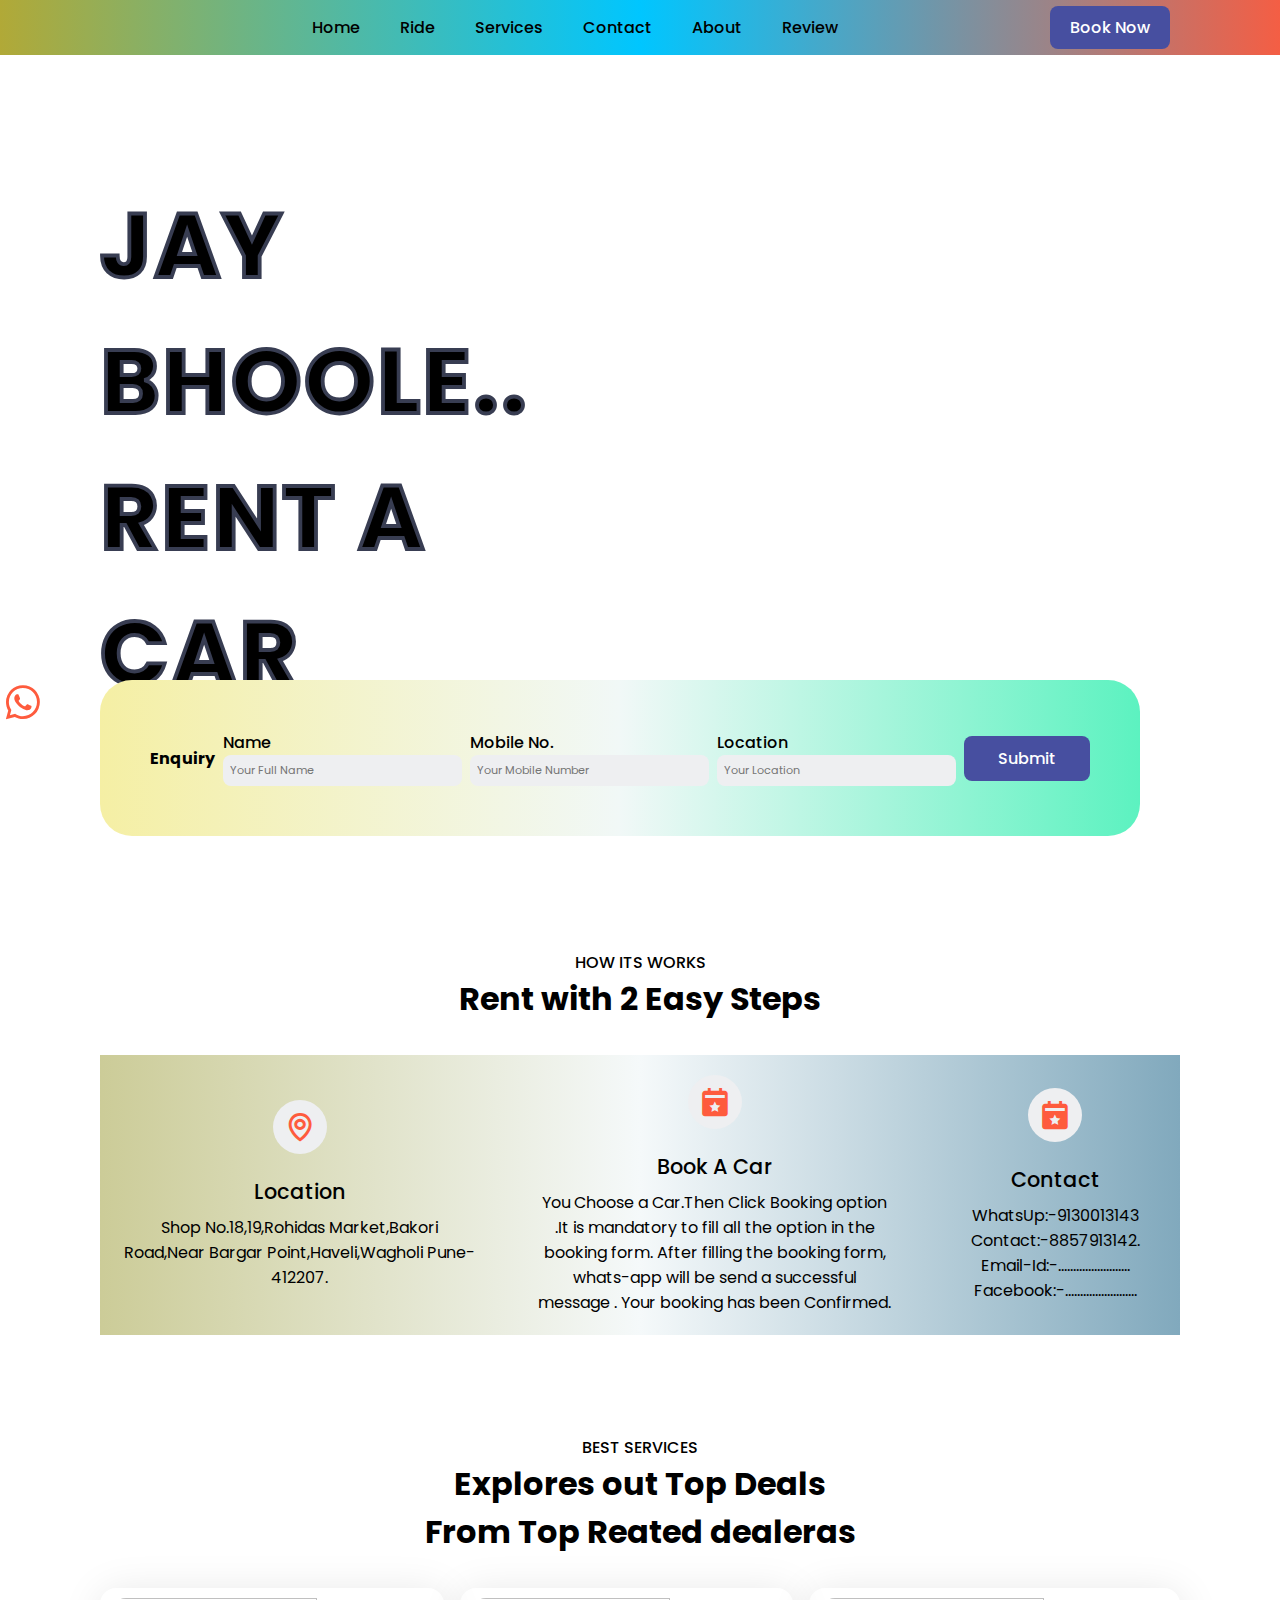
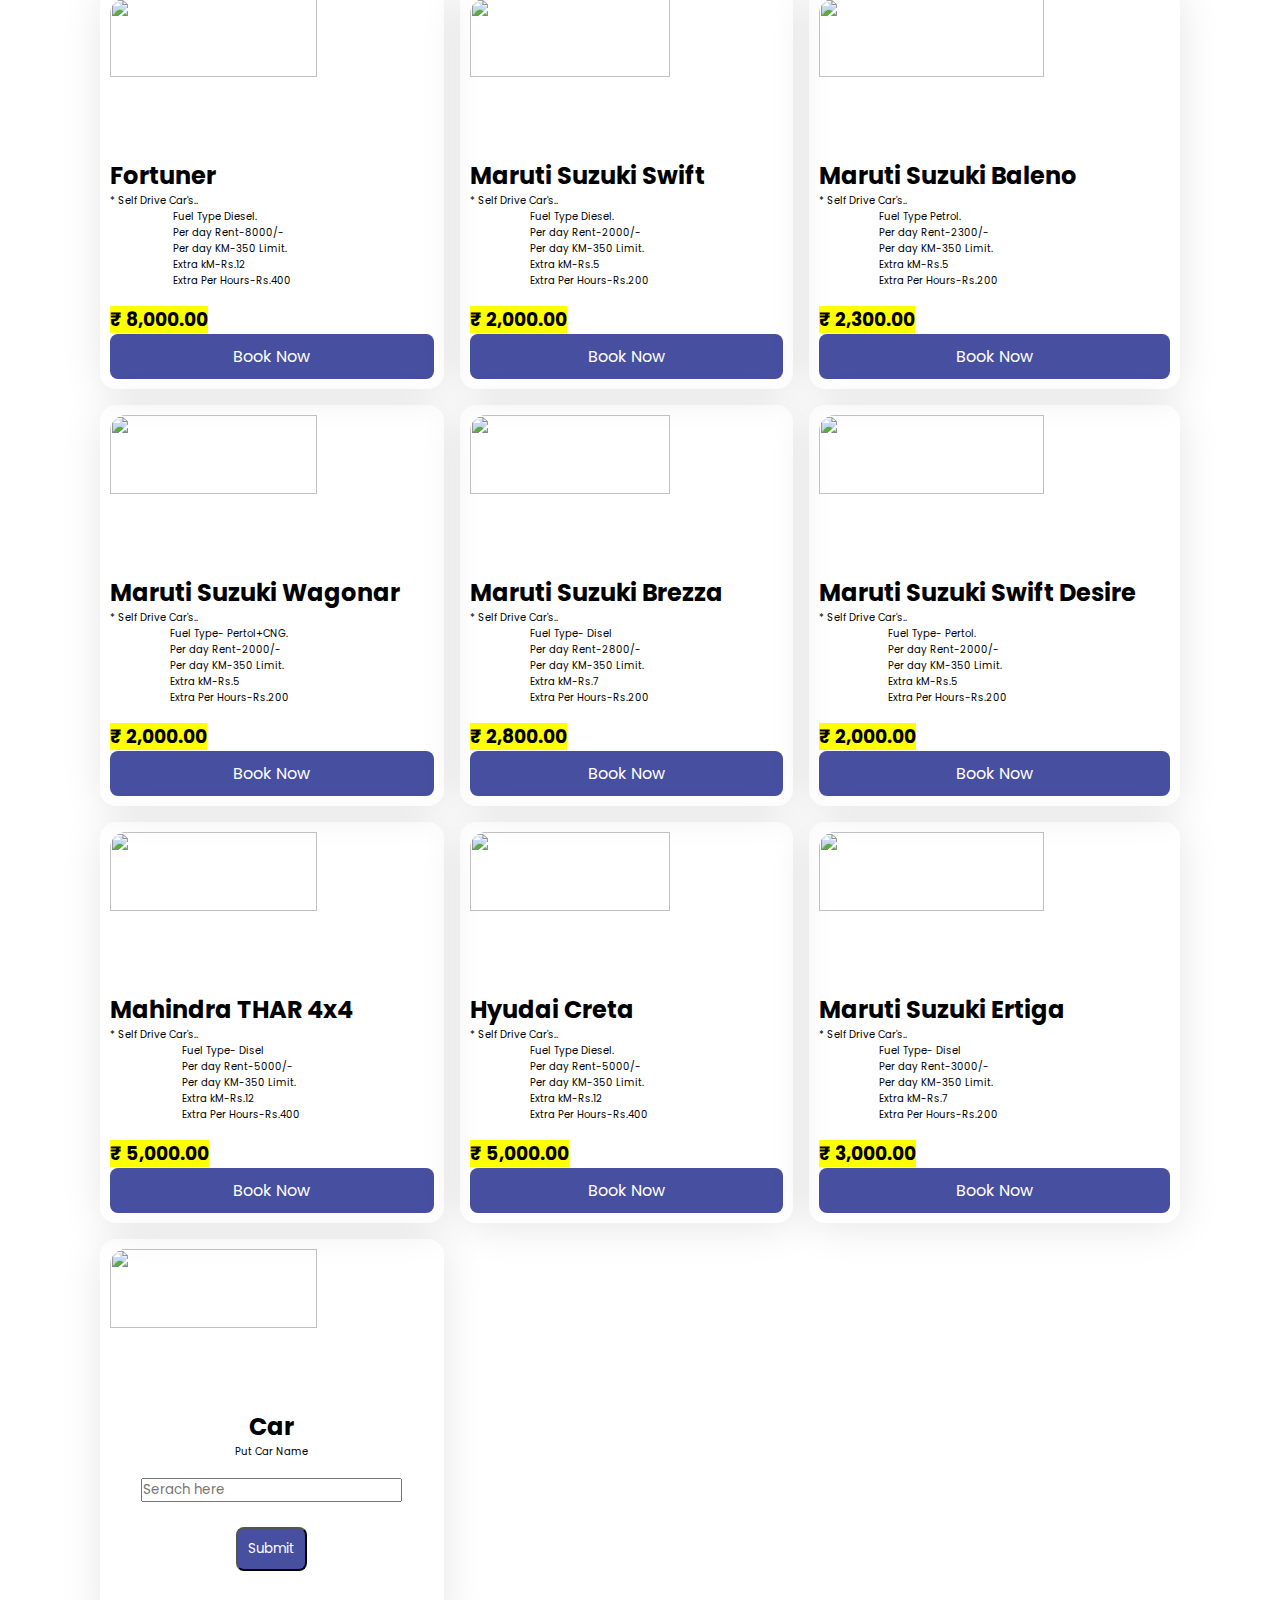
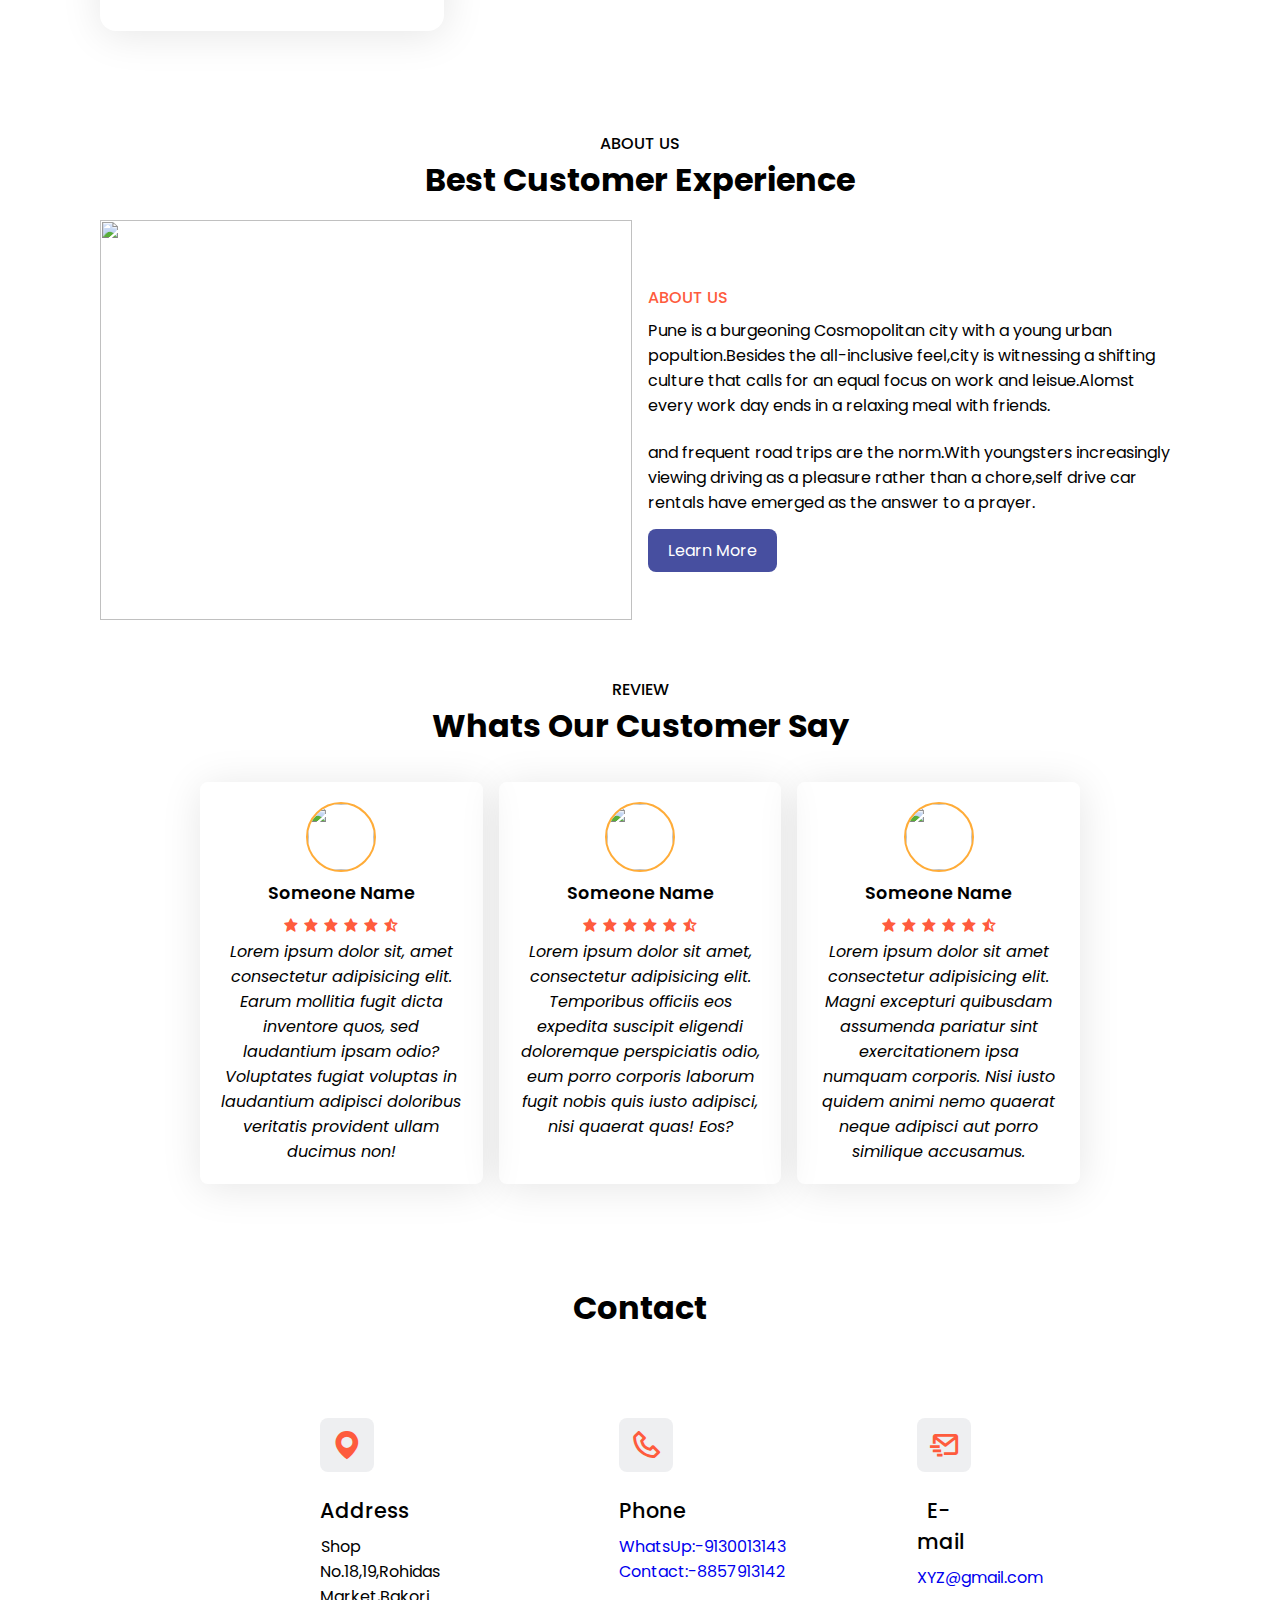
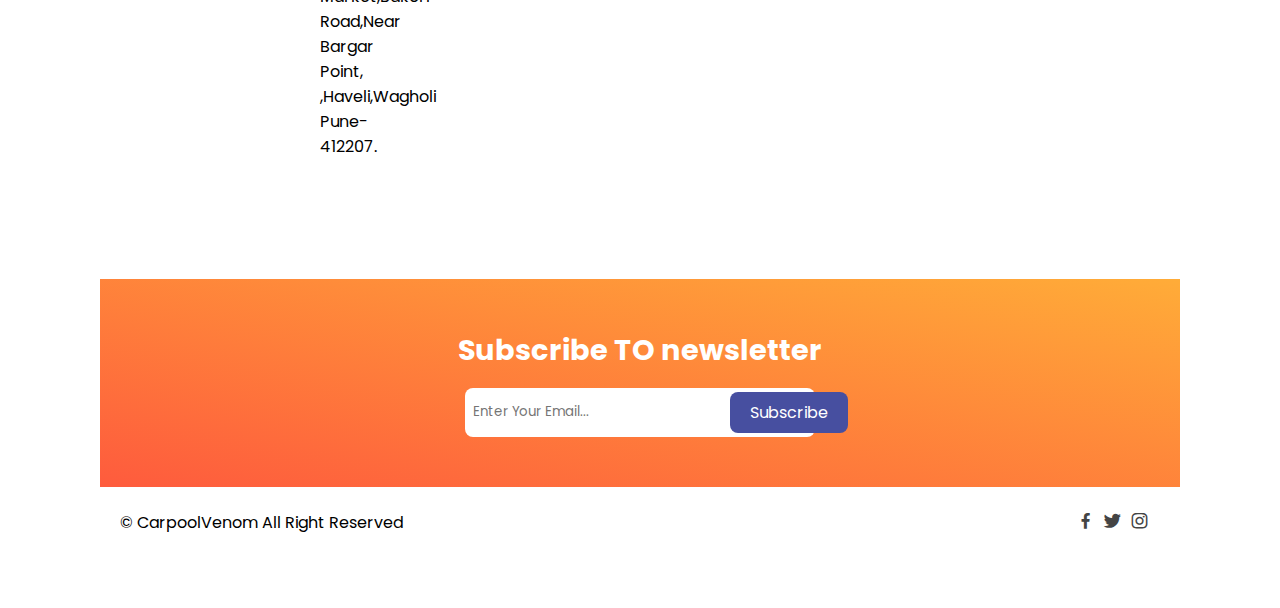
==== index.html @ 3e75e7f2 "Add files via upload" ====
<!DOCTYPE html>
<html lang="en">
<head>
    <meta charset="UTF-8">
    <meta http-equiv="X-UA-Compatible" content="IE=edge">
    <meta name="viewport" content="width=device-width, initial-scale=1.0">
    <link rel="stylesheet" href="./Style.css">
    <title>Self Drive</title>
    <!---box icons-->
    <link rel="stylesheet"
  href="https://unpkg.com/boxicons@latest/css/boxicons.min.css">
<body>
    <!---------TOP header part----->
    <header>
        <a href="#" class="logo"><img src="./img/a.jpeg" alt=""></a>
        <div class='bx bx-menu' id="menu-icon"></div>

        <ul class="navbar">
          <li><a href="#home">Home</a></li>
          <li><a href="#ride">Ride</a></li>
          <li><a href="#services">Services</a></li>
          <li><a href="#contact">Contact</a></li>
          <li><a href="#about">About</a></li>
          <li><a href="#review">Review</a></li>
        </ul>
        <div class="header-btn">
            <a href="./whatsapp1.html" class="Book" >Book Now</a>
        </div>
    </header>
       
    <!------------------home----------->
    <section class="home" id="home">
        <div class="text">
            <h2 data-text="Welcome ">Jay Bhoole.. rent a car</h2>
        </div>
        <div class="form-conatainer">
            <form action="">
                <h4>Enquiry</h4>
                <div class="input-box">
                    <span> Name</span>
                    <input type="text" name="" id="name" placeholder="Your Full Name" >
                </div>
                <div class="input-box">
                    <span>Mobile No.</span>
                    <input type="number" name="" id="mobile" placeholder="Your Mobile Number">
                </div>
                <div class="input-box">
                    <span>Location</span>
                    <input type="text" name="" id="location" placeholder="Your Location">
                </div>
                <input type="submit" name="" id="" class="btn" onclick="gotowhatsapp()">
            </form>
        </div>
        <!-----------whatsapp--> 
        <div class="whats-app">
            <div class="box">
        <a href="https://wa.me/9130013143?text=hi,Car Book now">
        <i class='bx bxl-whatsapp'></i></a>
        </div>
        <!-- <div class="contact-app">
            <div class="box">
               <a href="tel:9130013143">
                <i class='bx bx-phone' style="color: black;" ></i></a>
            </div>
        </div> -->
       
    </section>
    <!---------------------------------------------ride--------------->
    <section class="ride" id="ride">
        <div class="heading">
            <span>How Its Works</span>
            <h1>Rent with 2 Easy Steps</h1>
        </div>
        <div class="ride-container">
            <div class="box">
                <i class='bx bx-map' ></i>
                <h2>Location</h2>
                <p>Shop No.18,19,Rohidas Market,Bakori Road,Near Bargar Point,Haveli,Wagholi Pune-412207.</p>
            </div>

            <div class="box">
                <i class='bx bxs-calendar-star'></i>
                <h2>Book A Car</h2>
                <p>You Choose a Car.Then Click Booking option .It is mandatory to fill all the option in the booking form.
                    After filling the booking form, whats-app will be send a successful message . Your booking has been Confirmed.
                </p>
            </div>

            <div class="box">
                <i class='bx bxs-calendar-star'></i>
                <h2>Contact</h2>
                <p>WhatsUp:-9130013143<br>
                   Contact:-8857913142.<br>
                   Email-Id:-........................<br>
                   Facebook:-........................<br>
                   </p>
            </div>
        </div>
    </section>

    <!------------------------Services------>
    <section class="services" id="services">
        <div class="heading">
            <span>Best services</span>
            <h1>Explores out Top Deals <br> From Top Reated  dealeras</h1>
        </div>
        <div class="services-container">
            <div class="box">
               <div class="box-img">
                    <img src="./img/fortuner.png" alt="" width="300px" height="300px">
               </div>
                <h2>Fortuner</h2>
                <pre style="font-size: 10px;">* Self Drive Car's..
                     Fuel Type Diesel.
                     Per day Rent-8000/-
                     Per day KM-350 Limit.
                     Extra kM-Rs.12
                     Extra Per Hours-Rs.400
                </pre>
                <h3><mark>&#8377; 8,000.00</mark></h3>
                <a href="./whatsapp1.html" class="btn" >Book Now</a>
            </div>

            <div class="box">
            <div class="box-img">
                <img src="./img/Swift.webp" alt=""  width="300px" height="300px">
            </div>    
                <h2>Maruti Suzuki Swift</h2>
                <pre style="font-size: 10px;">* Self Drive Car's..
                    Fuel Type Diesel.
                    Per day Rent-2000/-
                    Per day KM-350 Limit.
                    Extra kM-Rs.5
                    Extra Per Hours-Rs.200
               </pre>
                <h3><mark>&#8377; 2,000.00</mark></h3>
                <a href="./whatsapp1.html" class="btn" >Book Now</a>
            </div>

            <div class="box">
               <div class="box-img">
                  <img src="./img/baleno.jpg" alt=""  width="400px" height="400px">
                </div> 
                <h2>Maruti Suzuki Baleno </h2>
                <pre style="font-size: 10px;">* Self Drive Car's..
                    Fuel Type Petrol.
                    Per day Rent-2300/-
                    Per day KM-350 Limit.
                    Extra kM-Rs.5
                    Extra Per Hours-Rs.200
               </pre>
                <h3><mark>&#8377; 2,300.00</mark></h3>
                <a href="./whatsapp1.html" class="btn" >Book Now</a>
            </div>

            <div class="box">
            <div class="box-img">
                   <img src="./img/wagonr.jpeg" alt=""  width="400px" height="400px">
            </div>
                <h2>Maruti Suzuki Wagonar</h2>
                <pre style="font-size: 10px;">* Self Drive Car's..
                    Fuel Type- Pertol+CNG.
                    Per day Rent-2000/-
                    Per day KM-350 Limit.
                    Extra kM-Rs.5
                    Extra Per Hours-Rs.200
               </pre>
                <h3><mark>&#8377; 2,000.00</mark></h3>
                <a href="./whatsapp1.html" class="btn" >Book Now</a>
            </div>
<!-------------------------------------------------1-------------------------------------------------->
            <div class="box">
            <div class="box-img">
                <img src="./img/b.png" alt=""  width="400px" height="400px">
            </div>    
                <h2>Maruti Suzuki Brezza</h2>
                <pre style="font-size: 10px;">* Self Drive Car's..
                    Fuel Type- Disel
                    Per day Rent-2800/-
                    Per day KM-350 Limit.
                    Extra kM-Rs.7
                    Extra Per Hours-Rs.200
               </pre>
                <h3><mark>&#8377; 2,800.00</mark></h3>
                <a href="./whatsapp1.html" class="btn" >Book Now</a>
            </div>

            <div class="box">
                <div class="box-img">
                       <img src="./img/swift-dzire.png" alt=""  width="400px" height="400px">
                </div>
                    <h2>Maruti Suzuki Swift Desire</h2>
                    <pre style="font-size: 10px;">* Self Drive Car's..
                       Fuel Type- Pertol.
                       Per day Rent-2000/-
                       Per day KM-350 Limit.
                       Extra kM-Rs.5
                       Extra Per Hours-Rs.200
                  </pre>
                    <h3><mark>&#8377; 2,000.00</mark></h3>
                    <a href="./whatsapp1.html" class="btn" >Book Now</a>
                </div>

                <div class="box">
                    <div class="box-img">
                         <img src="./img/a.jpeg" alt="" width="400px" height="400px">
                    </div>
                     <h2>Mahindra THAR 4x4 </h2>
                     <pre style="font-size: 10px;">* Self Drive Car's..
                        Fuel Type- Disel
                        Per day Rent-5000/-
                        Per day KM-350 Limit.
                        Extra kM-Rs.12
                        Extra Per Hours-Rs.400
                   </pre>
                     <h3><mark>&#8377; 5,000.00</mark></h3>
                     <a href="./whatsapp1.html" class="btn" >Book Now</a>
                 </div>

            <div class="box">
                 <div class="box-img">
                    <img src="./img/hyundai-creta.jpeg" alt=""  width="400px" height="400px">
                </div>
                <h2>Hyudai Creta </h2>
                <pre style="font-size: 10px;">* Self Drive Car's..
                    Fuel Type Diesel.
                    Per day Rent-5000/-
                    Per day KM-350 Limit.
                    Extra kM-Rs.12
                    Extra Per Hours-Rs.400
               </pre>
                <h3><mark>&#8377; 5,000.00</mark></h3>
                <a href="./whatsapp1.html" class="btn" >Book Now</a>
            </div>
<!---------------------------------------------------2-------------------------------------------------------------------->
            
             <div class="box">
             <div class="box-img">
                 <img src="./img/Eritiga.webp" alt=""  width="400px" height="400px">
             </div>    
                 <h2>Maruti Suzuki Ertiga</h2>
                 <pre style="font-size: 10px;">* Self Drive Car's..
                    Fuel Type- Disel
                    Per day Rent-3000/-
                    Per day KM-350 Limit.
                    Extra kM-Rs.7
                    Extra Per Hours-Rs.200
               </pre>
                 <h3><mark>&#8377; 3,000.00</mark></h3>
                 <a href="./whatsapp1.html" class="btn" >Book Now</a>
             </div>
 
             <div class="box">
                <div class="box-img">
                   <img src="./img/White and Pink Heart-Shaped Photo Collage.jpg" alt=""  width="800px" height="600px">
                 </div>
                 <center>
                 <h2> Car </h2>
                 <pre style="font-size: 10px;">Put Car Name
                 </pre>
                <input type="text" name="name"  list="names" placeholder="Serach here "/><!-- ---intelection --></br><br>
                <datalist id="names">
                    <option>Amit</option>
                    <option>Abhi</option>
                    <option>Aai</option>
                    <option>Amit</option>
                    <option>Amit</option>
                    <option>Amit</option>
                    <option>Amit</option>
                    <option>Saurbh</option>
                </datalist>
                 <input type="submit" name="" id="" class="btn" onclick="gotowhatsapp()"><br><br>
                 </center>
             </div>
 <!----------------------------------------3------------------------------------------------------------->            
        </div>
    </section>
   
   
    <!--------------------------About--------------->
    <section class="about" id="about">
        <div class="heading">
            <span>About Us</span>
            <h1>Best Customer Experience</h1>
        </div>
        <div class="about-container">
            <div class="about-img">
                <img src="./img/a.jpeg" alt="" width="400px" height="400px">
            </div>
                <div class="about-text">
                <span>About Us</span>
                <p>Pune is a burgeoning  Cosmopolitan city with a young urban popultion.Besides the all-inclusive feel,city is witnessing a shifting culture that calls for an equal focus on work and leisue.Alomst every work day ends in a relaxing meal with friends.</p>
                <p> and frequent road trips are the norm.With  youngsters increasingly viewing driving as a pleasure rather than  a chore,self drive car rentals have emerged as the answer to a prayer.</p>
                <a href="#" class="btn">Learn More</a>
                </div>
        </div>

        <!---------------------reVIEW-->
        <section class="review" id="review">
            <div class="heading">
                <span>Review</span>
                <h1>Whats Our Customer Say</h1>
            </div>
            <div class="reviews-container">
                <div class="box">
                    <div class="rev-img">
                        <img src="./img/reviews.jpg" alt="">
                    </div>
                    <h2>Someone Name</h2>
                    <div class="stars">
                        <i class='bx bxs-star'></i>
                        <i class='bx bxs-star'></i>
                        <i class='bx bxs-star'></i>
                        <i class='bx bxs-star'></i>
                        <i class='bx bxs-star'></i>
                        <i class='bx bxs-star-half' ></i>
                    </div>
                    <p>Lorem ipsum dolor sit, amet consectetur adipisicing elit. Earum mollitia fugit dicta inventore quos, sed laudantium ipsam odio? Voluptates fugiat voluptas in laudantium adipisci doloribus veritatis provident ullam ducimus non!</p>
                </div>
                <div class="box">
                    <div class="rev-img">
                        <img src="./img/reviews.jpg" alt="">
                    </div>
                    <h2>Someone Name</h2>
                    <div class="stars">
                        <i class='bx bxs-star'></i>
                        <i class='bx bxs-star'></i>
                        <i class='bx bxs-star'></i>
                        <i class='bx bxs-star'></i>
                        <i class='bx bxs-star'></i>
                        <i class='bx bxs-star-half' ></i>
                    </div>
                    <p>Lorem ipsum dolor sit amet, consectetur adipisicing elit. Temporibus officiis eos expedita suscipit eligendi doloremque perspiciatis odio, eum porro corporis laborum fugit nobis quis iusto adipisci, nisi quaerat quas! Eos?</p>
                </div>
                <div class="box">
                    <div class="rev-img">
                        <img src="./img/reviews.jpg" alt="">
                    </div>
                    <h2>Someone Name</h2>
                    <div class="stars">
                        <i class='bx bxs-star'></i>
                        <i class='bx bxs-star'></i>
                        <i class='bx bxs-star'></i>
                        <i class='bx bxs-star'></i>
                        <i class='bx bxs-star'></i>
                        <i class='bx bxs-star-half' ></i>
                    </div>
                    <p>Lorem ipsum dolor sit amet consectetur adipisicing elit. Magni excepturi quibusdam assumenda pariatur sint exercitationem ipsa numquam corporis. Nisi iusto quidem animi nemo quaerat neque adipisci aut porro similique accusamus.</p>
                </div>
            </div>
        </section>
<!--------------------------Contact-->
<section class="Contact" id="contact">
    <div class="heading">
        <h1>Contact</h1>
    </div>

        <div class="container">
            <div class="contact-form">
                <div class="box">
                <section>
                <i class='bx bxs-map' ></i>
                <h2>Address</h2>
                <p>Shop No.18,19,Rohidas Market,Bakori Road,Near Bargar Point,<br>,Haveli,Wagholi Pune-412207.
                </p>
                </section>
                </div>
                <div class="box">
                <section>
                    <i class='bx bx-phone' ></i>
                    <h2>Phone</h2>
                    <p><a href="tel:+91 9130013143">WhatsUp:-9130013143</a></p>
                    <p><a href="tel:+91 8857913142">Contact:-8857913142</a></p>
                </section>
                </div>
                <div class="box">
                <section>
                    <i class='bx bx-mail-send' ></i>
                    <h2>E-mail</h2>
                     <p><a href="mailto:someone@example.com">XYZ@gmail.com</a></p>
                </section>
                </div>
            </div>

        </div>
</section>

        <!--------------------newlettrs-->
        <section class="newsletter">
            <h2>Subscribe TO newsletter</h2>
            <div class="box">
                <input type="text" placeholder="Enter Your Email...">
                <a href="#" class="btn">Subscribe</a>
            </div>
        </section>
        <div class="copyright">
            <p>&#169; CarpoolVenom All Right Reserved</p>
            <div class="social">
                <a href="#">
                    <i class='bx bxl-facebook'></i>
                    <i class='bx bxl-twitter'></i>
                    <i class='bx bxl-instagram'></i>
                </a>
            </div>
        </div>
      

    <script src="https://unpkg.com/scrollreveal"></script>
    <!---LINK TO JS-->
    <script src="main.js"></script>
    <script>
        function gotowhatsapp() {

            var name = document.getElementById("name").value;
            var mobile = document.getElementById("mobile").value;
            var location = document.getElementById("location").value;

            var url = "https://wa.me/9130013143?text="
                + "Name: " + name + "%0a"
                + "mobile: " + mobile + "%0a"
                + "location: " + location;

            window.open(url, '_blank').focus();
        }

    </script>
        
    
    
</body>
</html>
---- Style.css ----
@import url('https://fonts.googleapis.com/css2?family=Poppins:ital,wght@0,500;0,600;0,700;0,900;1,900&display=swap');
*{
    margin: 0;
    padding: 0;
    box-sizing: border-box;
    scroll-padding-top: 2rem;
    scroll-behavior: smooth;
    text-decoration: none;
    list-style: none;
    font-family: 'Poppins', sans-serif;
}
:root{
    --main-color: #fe5b3d;
    --second-color: #ffac38;
    --text-color:#444;
    --gradient: linear-gradient(#fe5b3d,#ffac38);
}
html::-webkit-scrollbar {
    width: 0.5rem;
}
html::-webkit-scrollbar-track{
    background: transparent;
}
html::-webkit-scrollbar-thumb{
    background: var(--main-color);
    border-radius: 5rem;
}
section{
    padding: 50px 100px;
}
header{
    position: fixed;
    width: 100%;
    top: 0;
    right: 0;
    z-index: 1000;
    display: flex;
    align-items: center;
    justify-content: space-between;
   /* background: #95B9C7;*/
    padding: 15px 100px;
    background: -webkit-linear-gradient(left, #b1a937, #00c6ff,#f45e44);

}
.logo img{
    width: 40px;
}
.navbar{
    display: flex;
}
.navbar li{
    position: relative;
}
.navbar a{
    font-size: 1rem;
    padding: 10px 20px;
    color: black;
    font-weight: 500;
}
.navbar a::after{
    content: '';
    width: 0;
    height: 3px;
    background: var(--gradient);
    position: absolute;
    bottom: -4px;
    left: 0;
    transition: 0.5s ;
}
.navbar a:hover::after{
    width: 100%;
}
#menu-icon {
    font-size: 24px;
    cursor: pointer;
    z-index: 10001;
    display: none;
}
.header-btn a{
    padding: 10px 20px;
    color: var(--text-color);
    font-weight: 500;
    margin-right: 10px;
   
}
.header-btn .Book{
    background: #474fa0;
    color: #fff;
    border-radius: 0.5rem;
    
}
.header-btn .Book:hover{
    background: var(--main-color);
}

.home{
    width: 100%;
    min-height: 100vh;
    position: relative;
    background: url(./img/car.png);
    background-repeat: no-repeat;
    background-position: center center;
   /* background-size: 450px 300px ;*/
   background-size: cover;
    display: grid;
    align-items: center;
    grid-template-columns: repeat(2,1fr);
    margin-top: -00px;
    

}
.text h2{
    position: relative;
    font-size: 90px;
    letter-spacing: 2px;
    -webkit-text-stroke: 0.3vw #383d52;
    text-transform: uppercase;
 
}
/* .text h2::before{
    content: attr(data-text);
    position: absolute;
    top: 0;
    left: 0;
    width: 0;
    height: 100%;
    color: #01fe87;
    -webkit-text-stroke: 0.3vw #383d52;
    border-right: 0.5px solid #01fe87;
    overflow: hidden;
    animation: animate 4s  infinite;
} */
@keyframes animate
{
    0%,10%,100%
    {
        width: 0;
    }
    70%,90%
    {
        width: 100%;
    }

}
/*
.text span{
    color: var(--main-color);
}
*/
.form-conatainer form{
    display: flex;
    flex-wrap: wrap;
    align-items: center;
    gap: 0.5rem;
    position: absolute;
    bottom: 4rem;
    left: 100px;
   /* background: #fff;*/
    background: -webkit-linear-gradient(left, #f5efa4, #f1f8f7,#5cf2c0);
    padding: 50px;
   border-radius: 2rem;
}
.input-box{
    flex: 1 1 7rem;
    display: flex;
    flex-direction: column;
}
.input-box span{
    font-weight: 500;
}
.input-box input{
    padding: 7px;
    outline: none;
    border: none;
    background: #eeeff1;
    border-radius: 0.5rem;
    font-size: 0.7rem;
}
.contact-box{
width: 500px;
background-color: #fff;
box-shadow: 0 0 20px 0 #999;
top: 50%;
left: 80%;
transform: translate(-50% -50%);

}
.form-conatainer form .btn{
    flex:  1 1 7rem;
    padding: 10px 34px;
    border: none;
    border-radius: 0.5rem;
    background: #474fa0;
    color: #fff;
    font-size: 1rem;
    font-weight: 500;
}
.form-conatainer form .btn:hover{
    background: var(--main-color);
}
.heading{
    text-align: center;
}
.heading span{
    font-weight: 500;
    text-transform: uppercase;
}
.heading h1{
    font-size: 2rem;
}
.whats-app{ 
    width: 100px;
    height: 30px;
    margin-left: 0;
    position: fixed;
    z-index: initial;
    margin-bottom: -420px;
    margin-top: 70px;
}
.whats-app .box .bx.bx{
    font-size: 45px;
    padding: 35px -80px;
    color: var(--main-color);
}
.contact-app{ 
    width: 100px;
    height: 30px;
    margin-left: 240px;
    position: fixed;
    z-index: initial;
    margin-top: -50px;
    
}
.contact-app .box .bx.bx{
    font-size: 45px;
    padding: 15px 20px;
    color: var(--main-color);
}


.ride-container{
    display: grid;
    align-items: center;
    grid-template-columns: repeat(auto-fit,minmax(250px,auto));
    gap: 1rem;
    margin-top: 2rem;
    background: -webkit-linear-gradient(left, #c5c58ae1, #f5f9fa,#81a9bd);
}
.ride-container .box{
     text-align: center;
     padding: 20px;
}
.ride-container .box .bx{
    font-size: 34px;
    padding: 10px;
    background: #eeeff1;
    border-radius: 05rem;
    color: var(--main-color);
}
.ride-container .box h2{
    font-size: 1.3rem;
    font-weight: 500;
    margin: 1.4rem 0 0.5rem;
}
.ride-container .box h2:hover{
    background: var(--main-color);
}
.ride-container .box .bx:hover,
 .ride-container .bx .bxs-calendar-star{
    background: var(--gradient);
    color: #fff;
}
.services-container{
    display: grid;
    grid-template-columns: repeat(auto-fit,minmax(300px,auto));
    gap: 1rem;
    margin-top: 2rem;
}
.services-container .box{
    padding: 10px;
    border-radius: 1rem;
    box-shadow: 1px 4px 41px rgba(0, 0, 0, 0.1);
}
.services-container .box .box-img {
    width: 100%;
    height: 160px;

}
.services-container .box .box-img img{
    width: 80%;
    height: 70%;
    border-radius: 1rem;
    object-fit: cover;
    object-position: center;
    transition: transform .2s;
}
.services-container .box .box-img img:hover{
    -ms-transform: scale(1.5); /* IE 9 */
    -webkit-transform: scale(1.5); /* Safari 3-8 */
    transform: scale(1.5);
}
/*.services-container .box p{
    padding: 0 10px;
    width: 60px;
    margin: 1rem 0 1rem;
}*/
.services-container .box p:hover{
    background: var(--main-color);
}
.services-container .box .btn{
    display: flex;
    justify-content: center;
    background: #474fa0;
    color: #fff;
    padding: 10px;
    border-radius: 0.5rem;
}
.services-container .box .btn:hover{
    background: var(--main-color);
}
.about-container{
    display: grid;
    grid-template-columns: repeat(2,1fr);
    margin-top: 2rem;
    align-items: center;
    gap: 1rem;
    margin-top: 1rem;

}
.about-img img{
    width: 100%;
}
.about-text span{
    font-weight: 500;
    color: var(--main-color);
    text-transform: uppercase;
}
.about-text p{
    margin: 0.5rem 0 1.4rem;
}
.about-text .btn{
    padding: 10px 20px;
    background: #474fa0;
    color: #fff;
    border-radius: 0.5rem;
}
.about-text .btn:hover{
    background: var(--main-color);
}
.reviews-container{
    display: grid;
    grid-template-columns: repeat(auto-fit,minmax(250px,auto));
    gap: 1rem;
    margin-top: 2rem;
}
.rev-img{
    width: 70px;
    height: 70px;
}
.rev-img img {
    width: 100%;
    height: 100%;
    border-radius: 50%;
    object-fit: cover;
    object-position: center;
    border: 2px solid var(--second-color);
}
.reviews-container .box{
    display: flex;
    flex-direction: column;
    align-items: center;
    text-align: center;
    padding: 20px ;
    box-shadow: 1px 4px 41px rgba(0, 0, 0, 0.1);
    border-radius: 0.5rem;
}
.reviews-container .box h2{
    font-size: 1.1rem;
    font-weight: 600;
    margin: 0.5rem 0 0.5rem;
}
.reviews-container .box p{
    font-style: italic;
}
.reviews-container .box .stars .bx{
    color: var(--main-color);
}
.contact-form{
    display: grid;
    grid-template-columns: repeat(auto-fit,minmax(250px,auto));
    gap: 1rem;
    margin-top: 1rem;
    border-radius: 10px;
}
.contact-form .box{
    text-align: center;
    padding: 20px;
}
.contact-form .box .bx{
    font-size: 34px;
    padding: 10px;
    background: #eeeff1;
    border-radius: 0.5rem;
    color: var(--main-color);
}
.contact-form .box h2{
    font-size: 1.3rem;
    font-weight: 500;
    margin: 1.4rem 0 0.5rem;
}
.contact-form .box .bx:hover,
.contact-form .bx .bx-phone{
    background: var(--gradient);
    color: #fff;
}

.newsletter{
    background: linear-gradient(to top right,#fe5b3d, #ffac38);
    display: flex;
    flex-direction: column;
    align-items: center;
}
.newsletter h2{
    color: #fff;
    font-size: 1.8rem;

}
.newsletter .box{
    margin-top: 1rem;
    background: #fff;
    border-radius: 0.5rem;
    padding: 4px 8px ;
    width: 350px;
    display: flex;
    justify-content: space-between;

}
.newsletter .box input{
    border: none;
    outline:none ;
}
.newsletter .box .btn{
   background: #474fa0;
    color: #fff;
    padding: 8px 20px;
    border-radius: 0.5rem;

}
.copyright{
           padding: 20px;
           display: flex;
           justify-content: space-between;
           align-items: center; 
}
.social a{
    color: #444;
    padding: 10px;
    font-size: 21px;
}
/*
.popup{
    width: 400px;
    background: #fff;
    border-radius: 6px;
    position: absolute;
    top: 0;
    left: 50%;
    transform: translate(-50%,-50%) scale(0.1);
    text-align: center;
    padding: 0 30px 30px;
    color: #333;
    visibility: hidden;
}
.popup img{
    width: 100px;
    margin-top: -50px;
    border-radius: 50%;
    box-shadow: 0 2px 5px rgba(0, 0, 0, 0.2);
}
.popup h2{
    font-size: 38px;
    font-weight: 500;
    margin: 30px 0 10px;
}
.popup button{
    width: 100%;
    margin-top: 50px;
    padding: 10px 0;
    background: #6fd649;
    color: #fff;
    border: 0;
    outline: none;
    font-size: 18px;
    border-radius: 4px;
    cursor: pointer;
    box-shadow: 0 5px 5px rgba(0, 0, 0, 0.2);
}
*/

/*  Making responice*/

@media (max-width:991px){
    header{
        padding: 18px 40px;
    }
    section{
        padding: 50px 40px;
    }
}
@media (max-width:881px){
    .home{
        background-position: left;
    }
    .form-conatainer form{
        bottom: 0.5rem;
        left: 40px;
    }
}
@media (max-width:768px){
    header{
        padding: 11px 40px;
    }
    #menu-icon{
        display: initial;
    }
   
    .text h2{
        font-size: 2.5rem;
    }
    .home{
        grid-template-columns: 1fr;

    }
    .form-conatainer form{
        position: unset;
    }
    header .navbar{
        position: absolute;
        top: -600px;
        left: 0;
        right: 0;
        flex-direction: column;
        background: #fff;
        box-shadow: 0 4px 4px rgba(0, 0, 0, 0.1);
        transition: 0.2s ease;
        text-align: left;
    }
    .navbar.active{
        top: 100%;
    }
    .navbar a{
        padding: 1rem;
        border-left: 2px solid var(--main-color);
        margin: 1rem;
        display: block;
    }
    .navbar a:hover{
        color: #fff;
        background: var(--main-color);
        border: none;
    }
    .navbar a::after{
        display: none;

    }
    .heading span{
        font-size: 0.9rem;
        font-weight: 600;
    }
    .heading h1{
        font-size: 1.3rem;
    }
    .about-container{
        grid-template-columns: 1fr;
        text-align: center;
    }
    .about-img{
        padding: 1rem;
        order: 2;
    }
}
@media (max-width:568px){
    .copyright{
        flex-direction: column;
    }
    .newsletter .box{
        width: 284px;
    }
    .form-conatainer{
        padding-top: 2rem;
       }
}
@media (max-width:350px){
    header{
        padding: 9px 18px;
    }
    .logo img{
        width: 30px;
    }
    section{
        padding: 50px 14px;
    }
     .header-btn .Booking{
        padding: 8px 18px;
        font-size: 14px;
        font-weight: 200;
     }


   .services-container{
    grid-template-columns: repeat(auto-fit , minmax(254px,auto));
   }

}
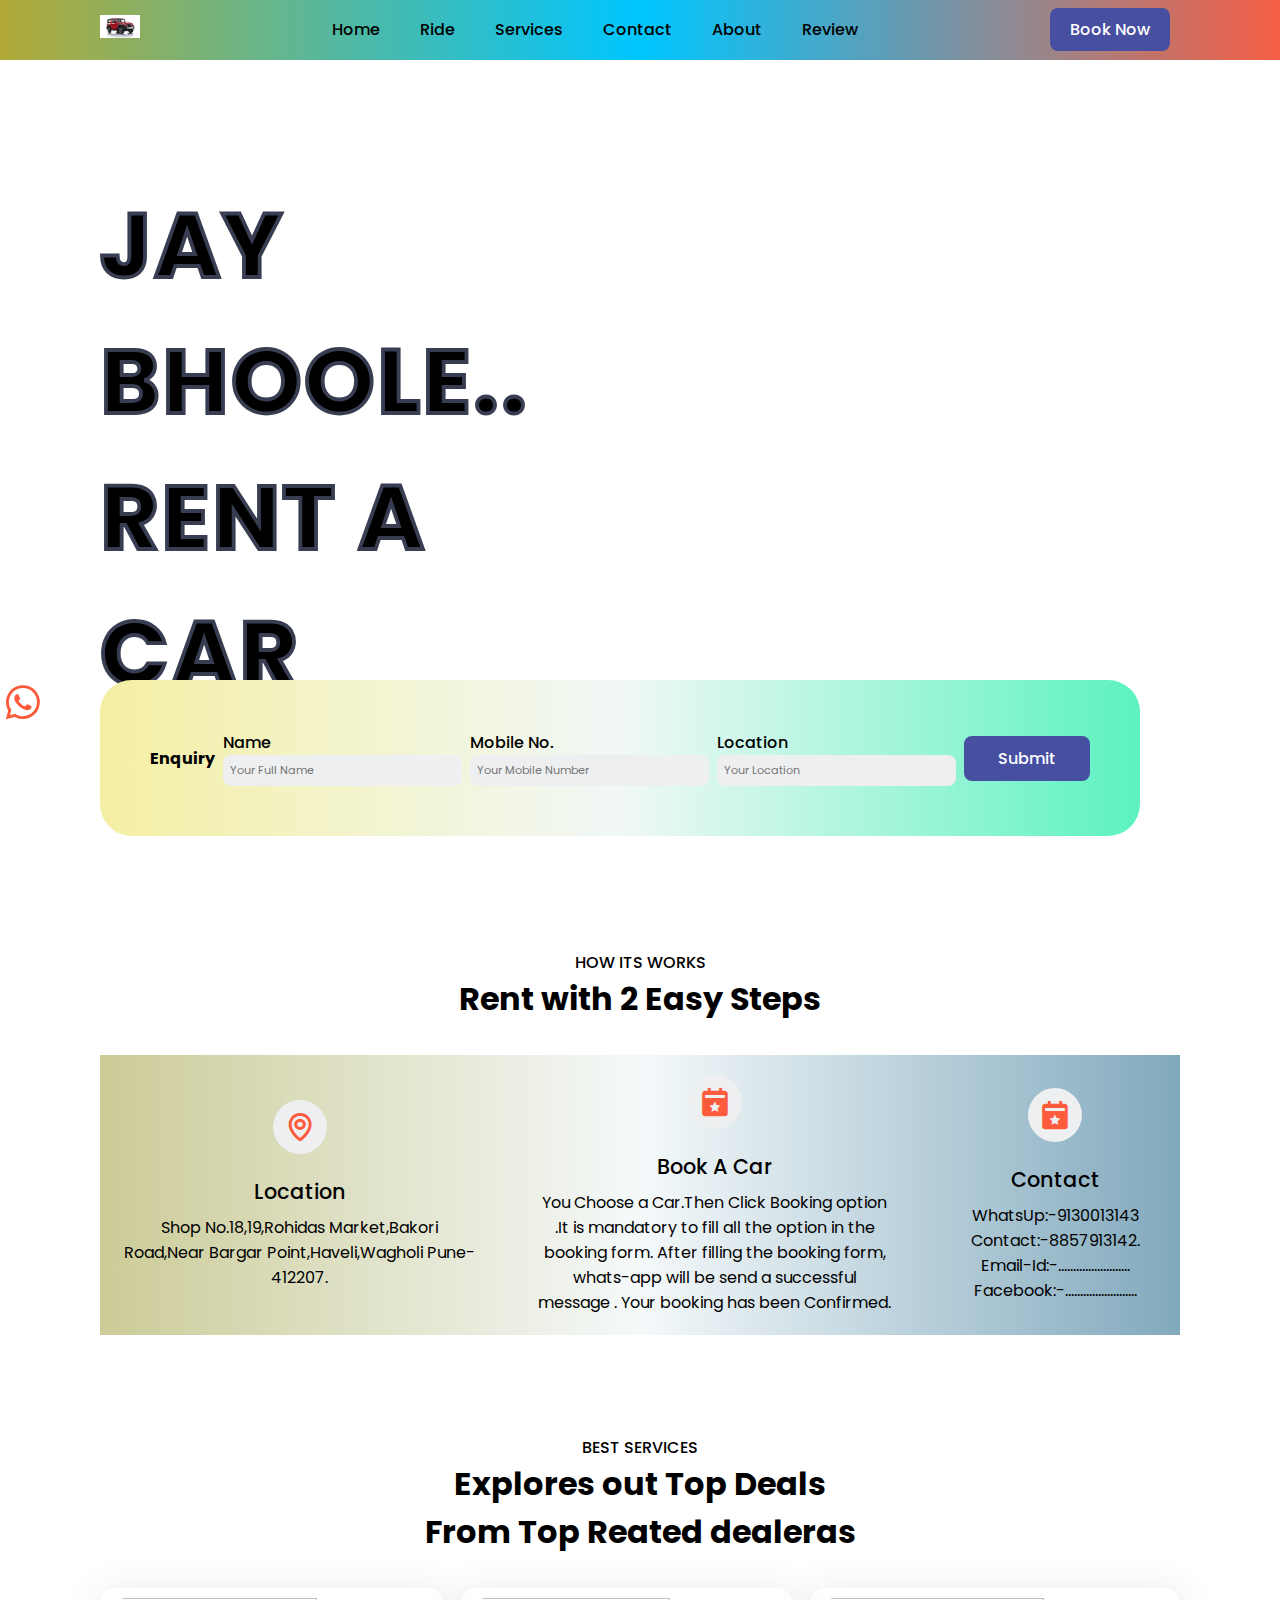
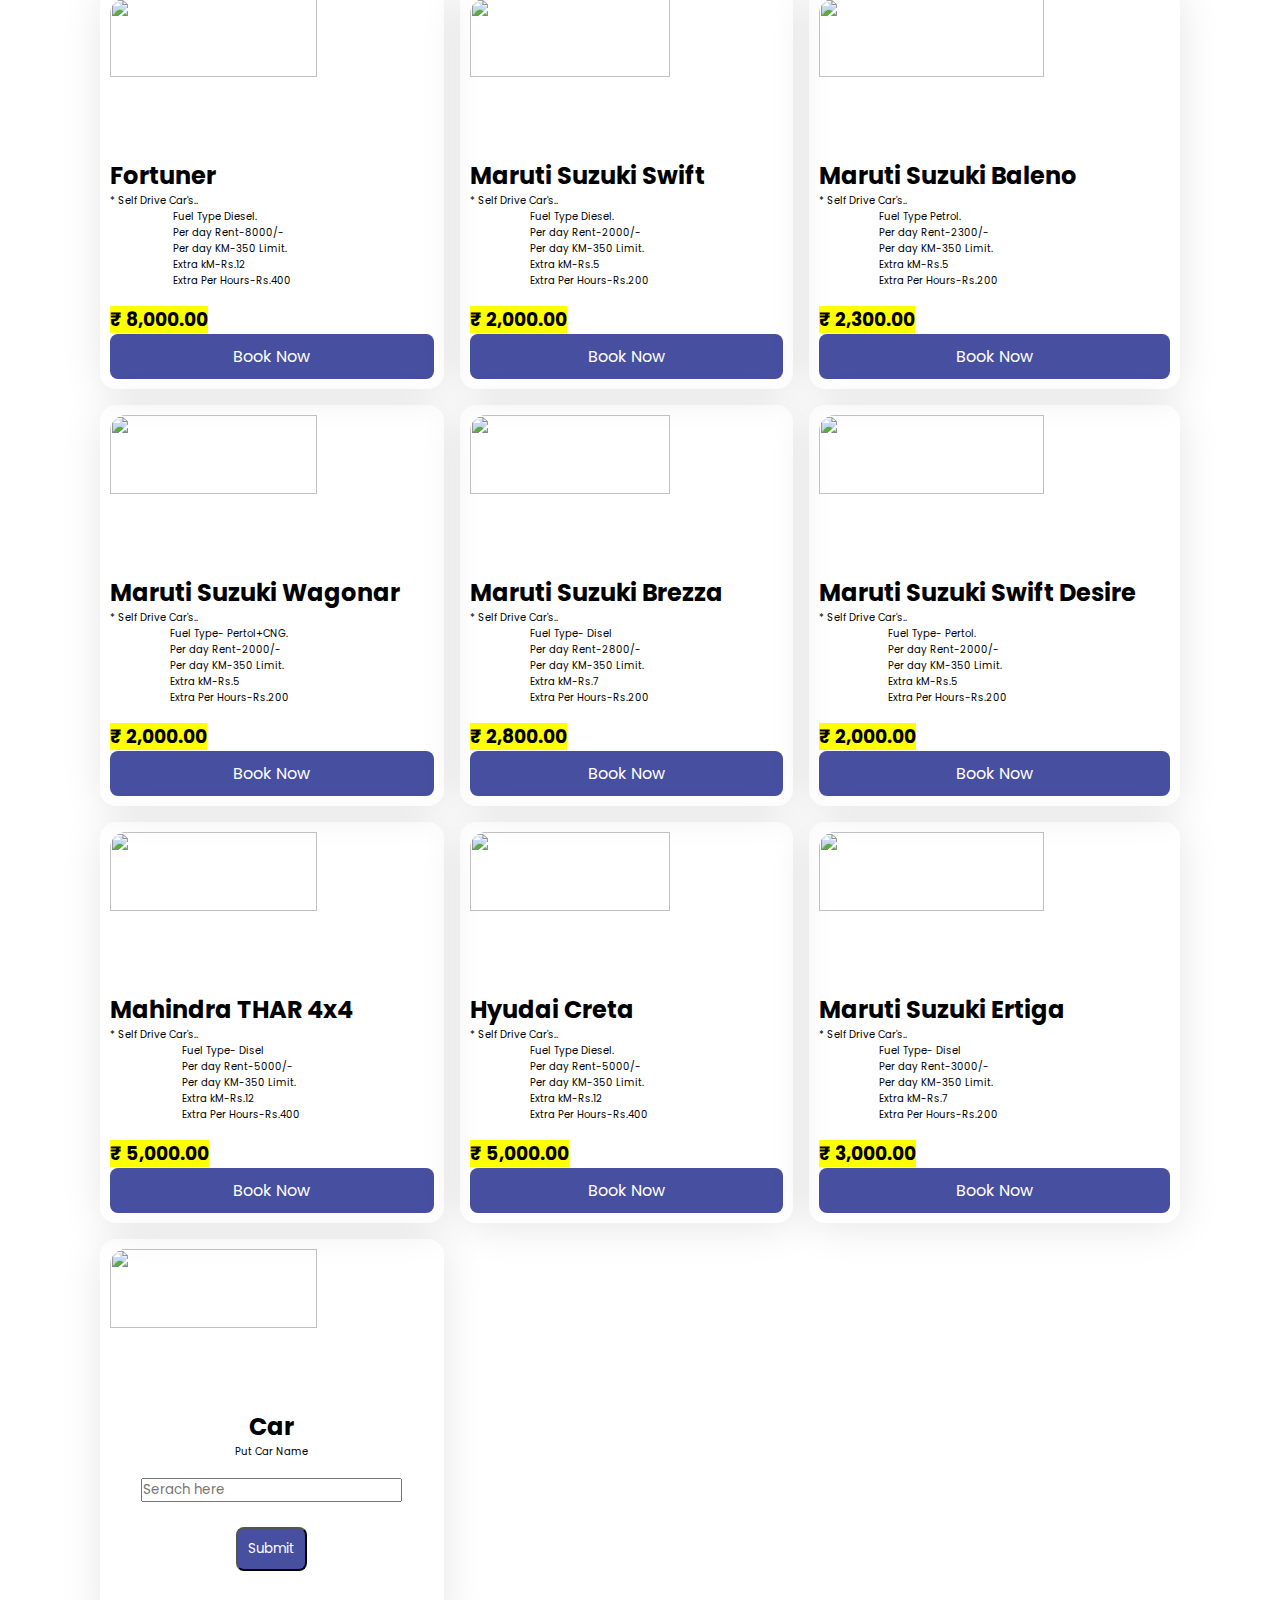
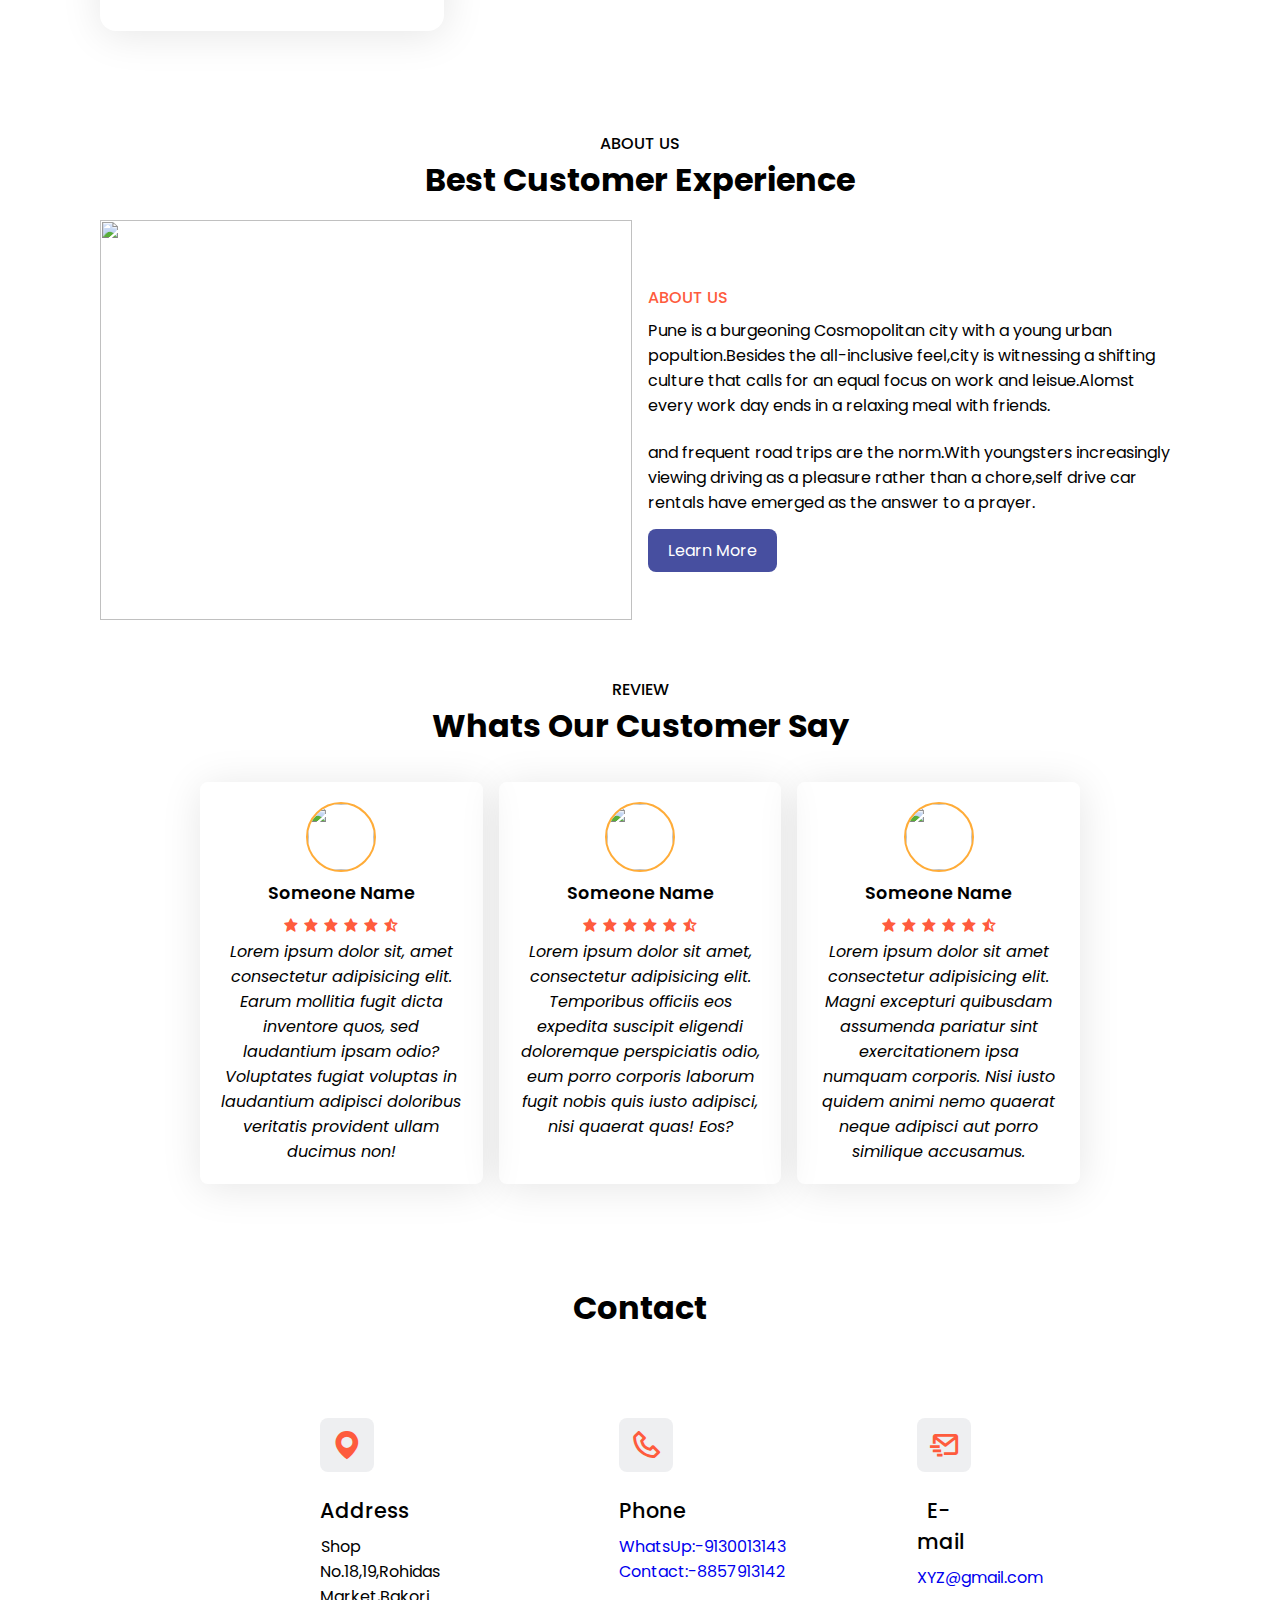
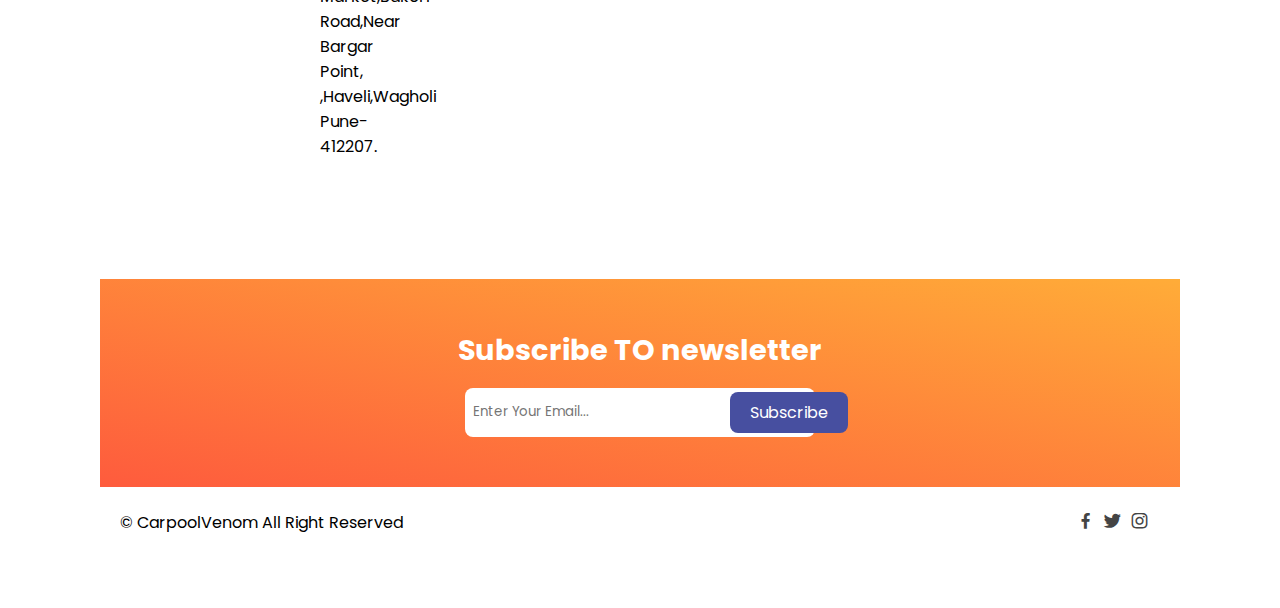
==== commit 58b8fa0c: "Update index.html" ====
--- a/index.html
+++ b/index.html
@@ -12,7 +12,7 @@
 <body>
     <!---------TOP header part----->
     <header>
-        <a href="#" class="logo"><img src="./img/a.jpeg" alt=""></a>
+        <a href="#" class="logo"><img src="a.jpeg" alt=""></a>
         <div class='bx bx-menu' id="menu-icon"></div>
 
         <ul class="navbar">
@@ -428,4 +428,4 @@
     
     
 </body>
-</html>+</html>
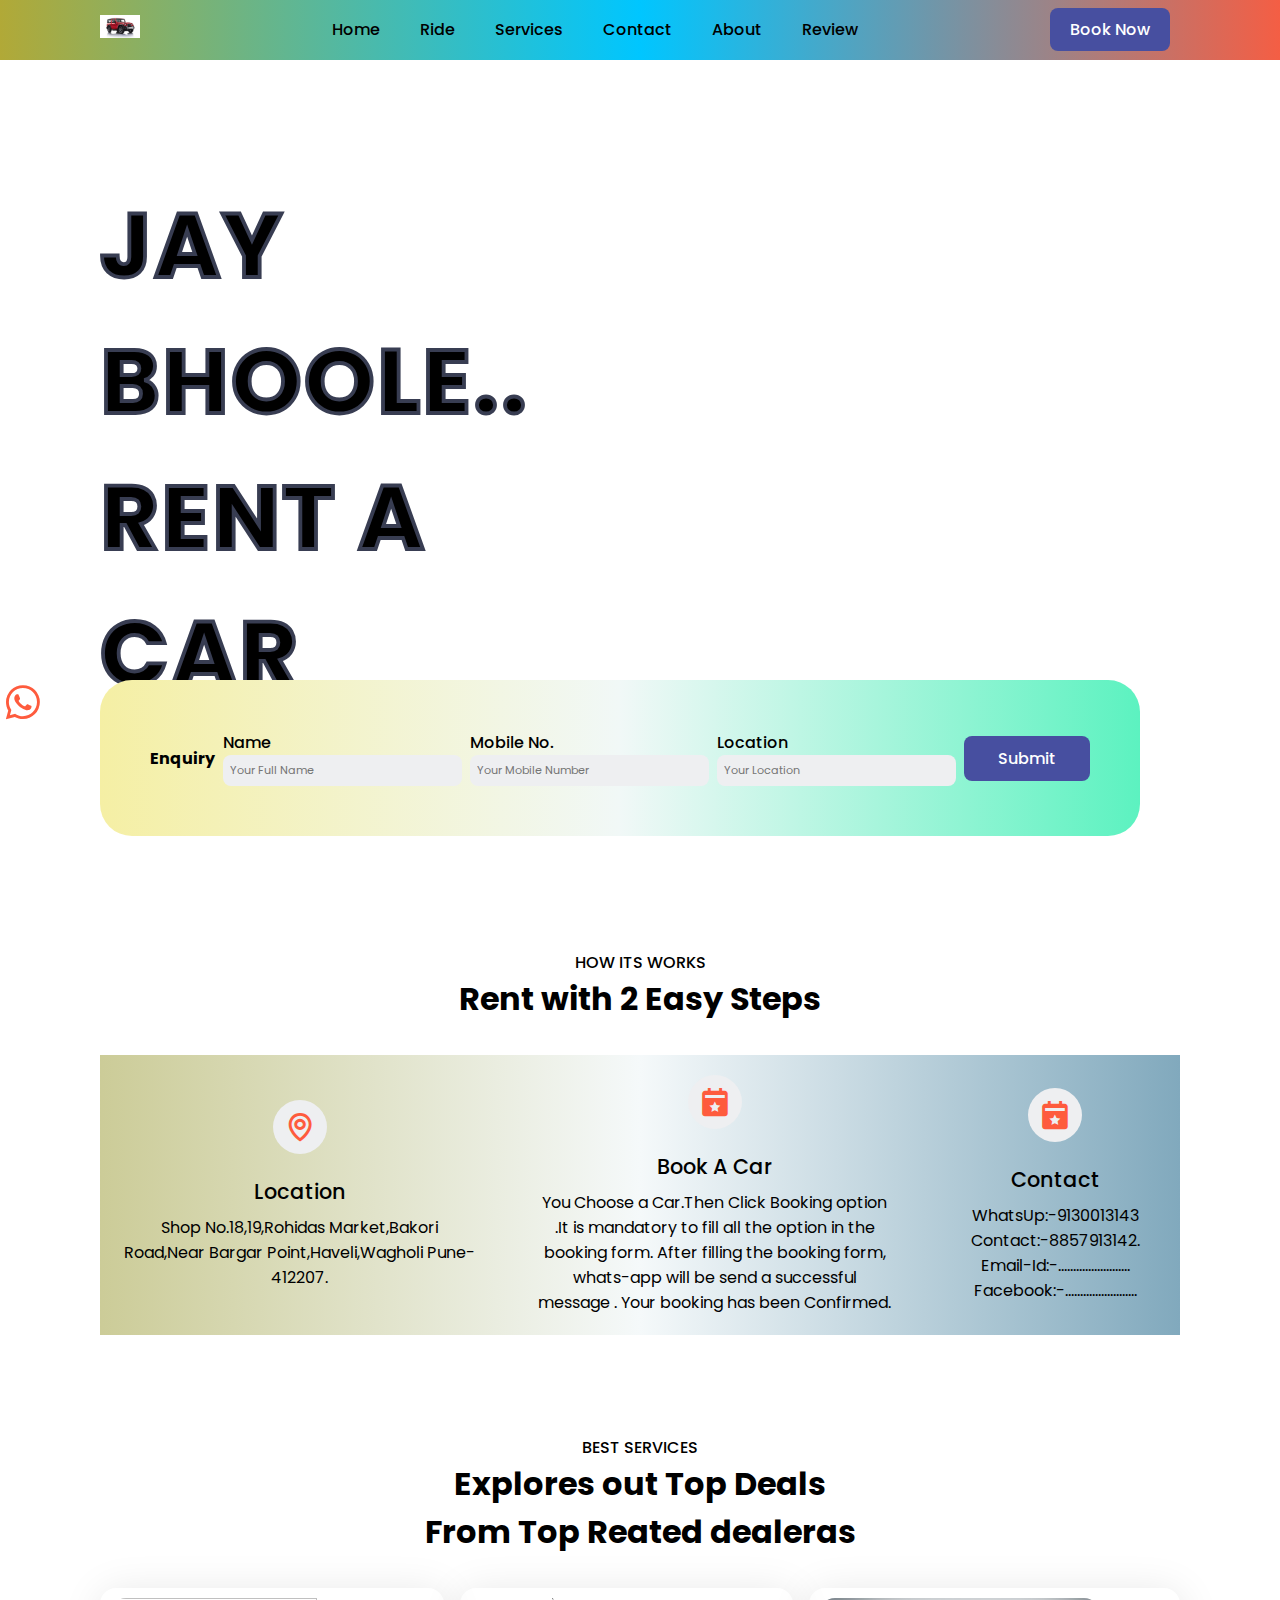
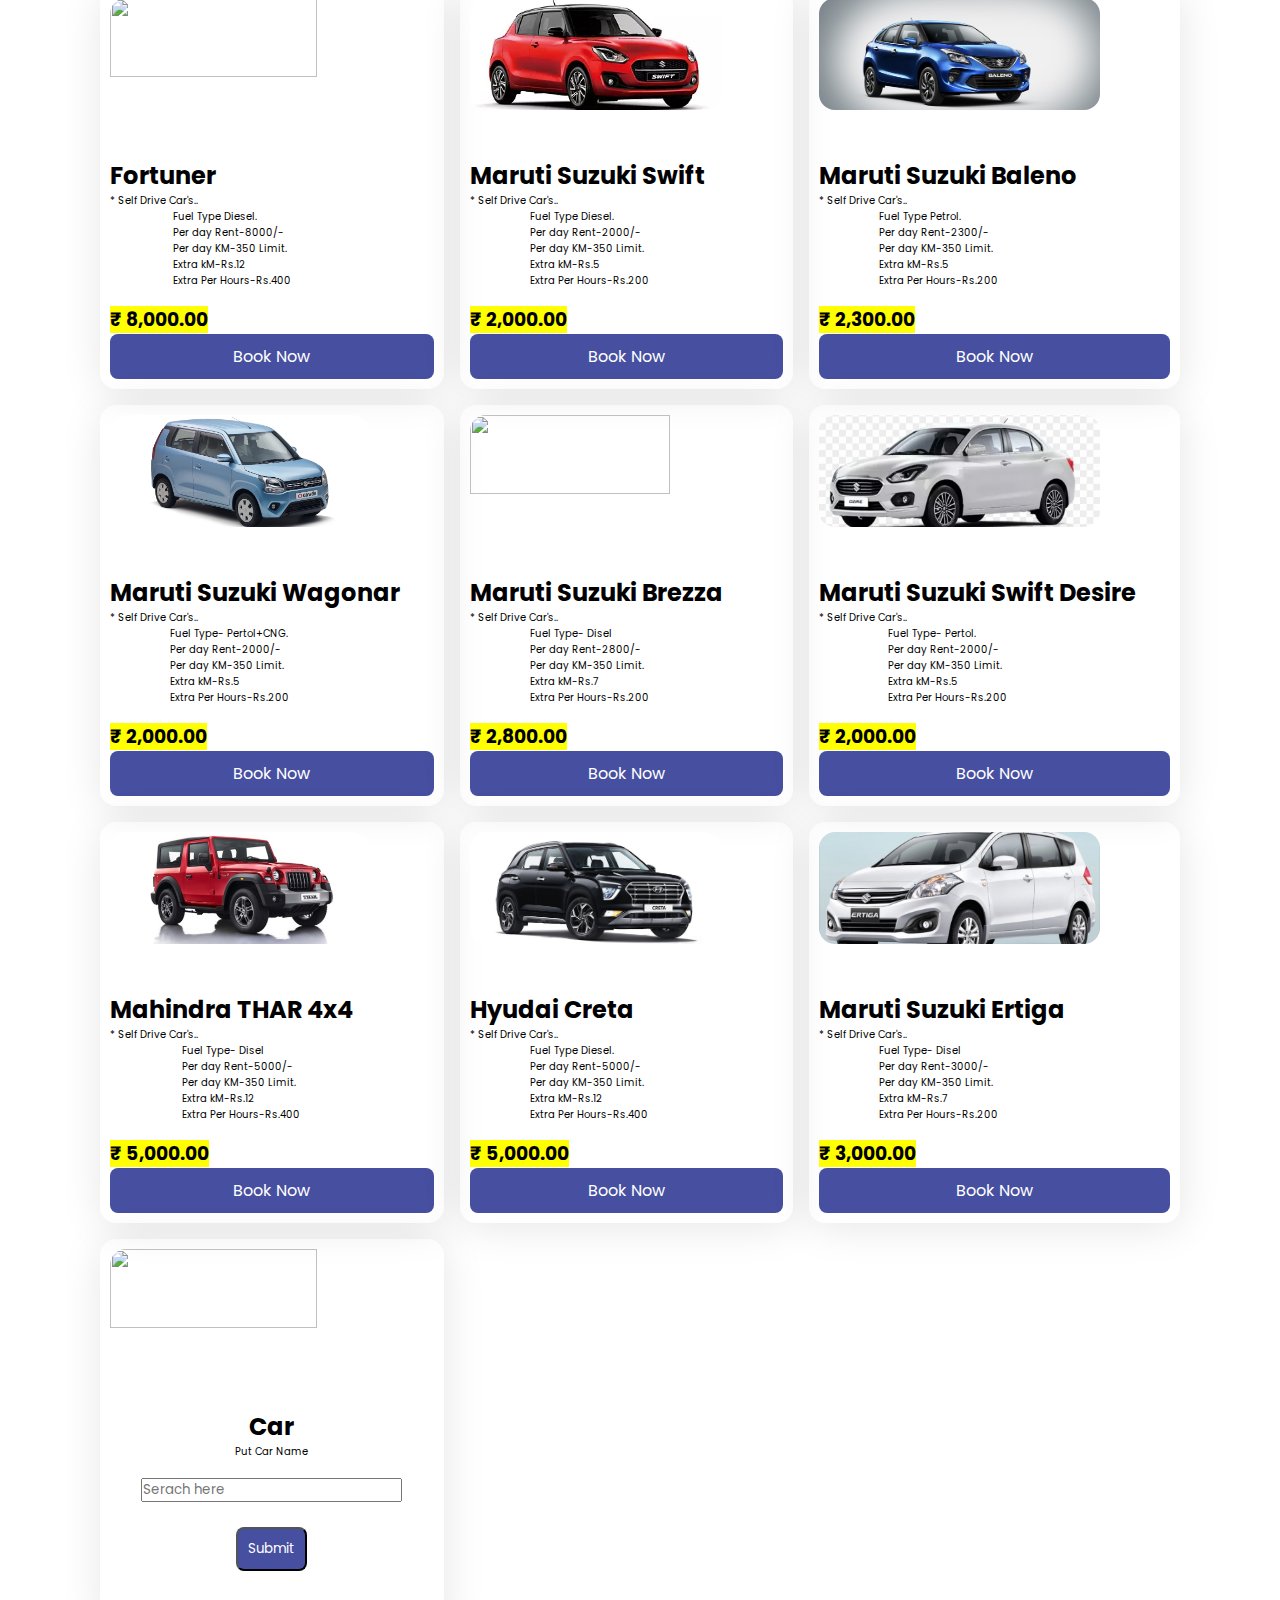
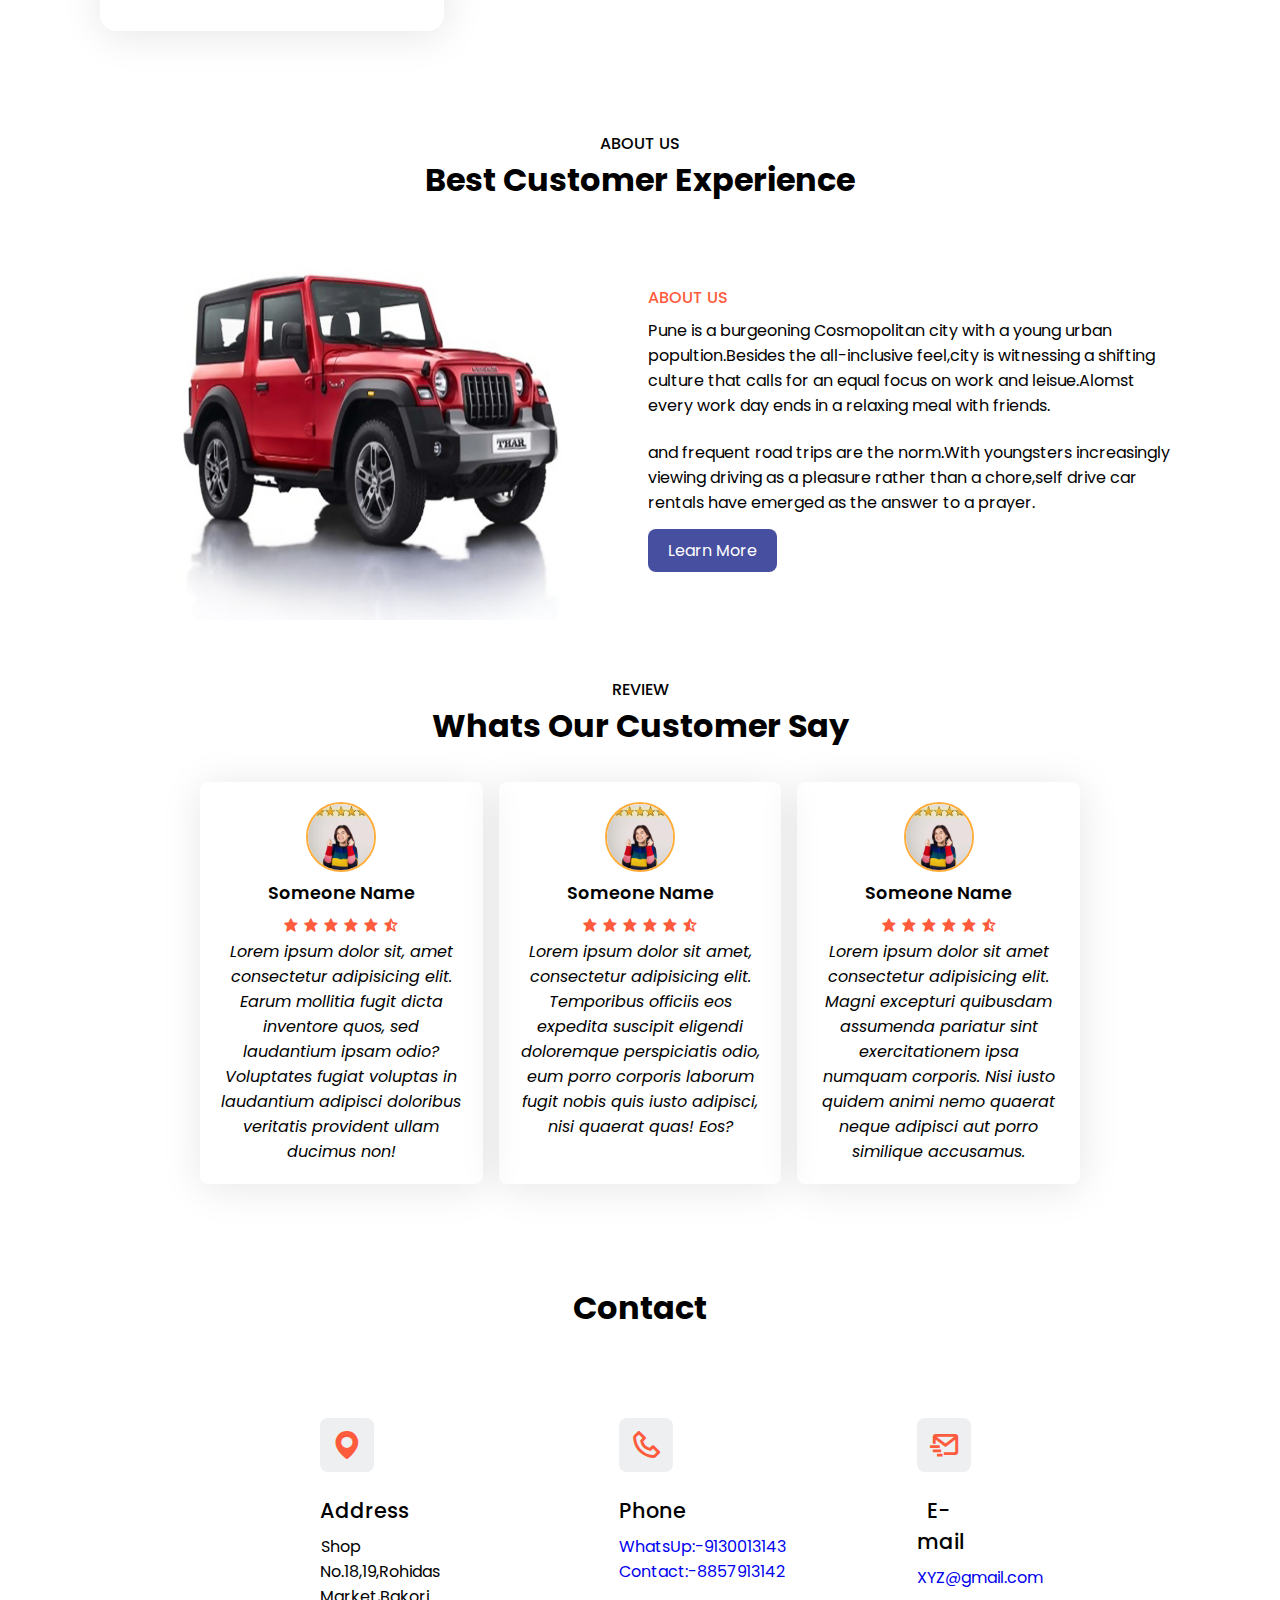
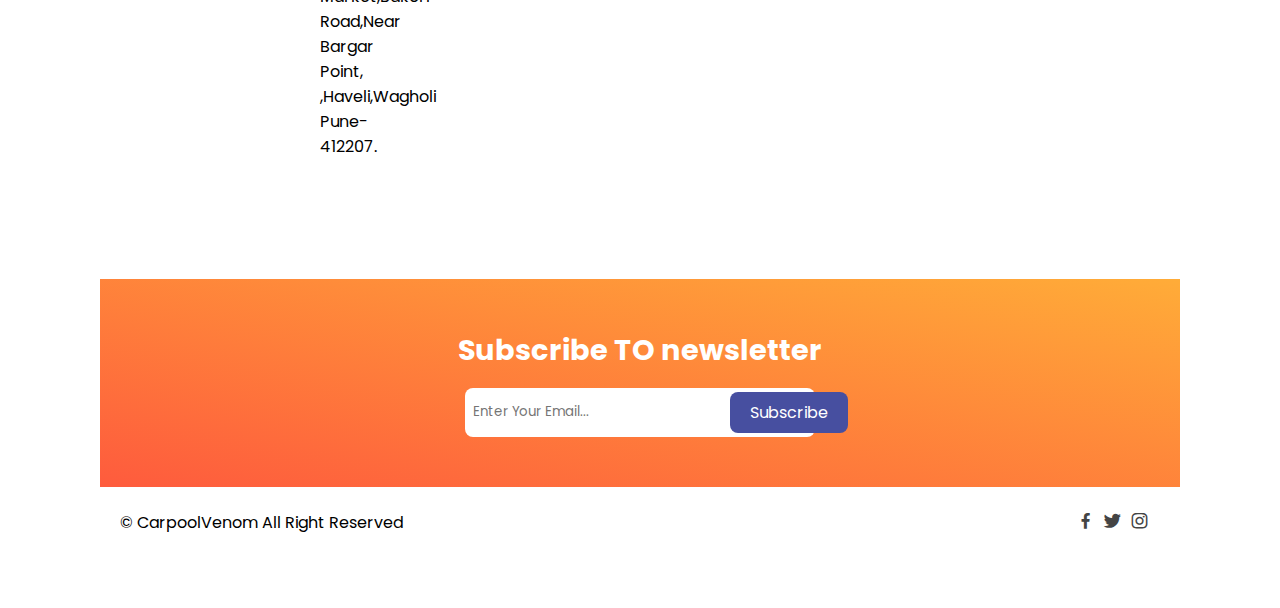
==== commit 38af772f: "Update index.html" ====
--- a/index.html
+++ b/index.html
@@ -123,7 +123,7 @@
 
             <div class="box">
             <div class="box-img">
-                <img src="./img/Swift.webp" alt=""  width="300px" height="300px">
+                <img src="Swift.webp" alt=""  width="300px" height="300px">
             </div>    
                 <h2>Maruti Suzuki Swift</h2>
                 <pre style="font-size: 10px;">* Self Drive Car's..
@@ -139,7 +139,7 @@
 
             <div class="box">
                <div class="box-img">
-                  <img src="./img/baleno.jpg" alt=""  width="400px" height="400px">
+                  <img src="baleno.jpg" alt=""  width="400px" height="400px">
                 </div> 
                 <h2>Maruti Suzuki Baleno </h2>
                 <pre style="font-size: 10px;">* Self Drive Car's..
@@ -155,7 +155,7 @@
 
             <div class="box">
             <div class="box-img">
-                   <img src="./img/wagonr.jpeg" alt=""  width="400px" height="400px">
+                   <img src="wagonr.jpeg" alt=""  width="400px" height="400px">
             </div>
                 <h2>Maruti Suzuki Wagonar</h2>
                 <pre style="font-size: 10px;">* Self Drive Car's..
@@ -187,7 +187,7 @@
 
             <div class="box">
                 <div class="box-img">
-                       <img src="./img/swift-dzire.png" alt=""  width="400px" height="400px">
+                       <img src="swift-dzire.png" alt=""  width="400px" height="400px">
                 </div>
                     <h2>Maruti Suzuki Swift Desire</h2>
                     <pre style="font-size: 10px;">* Self Drive Car's..
@@ -203,7 +203,7 @@
 
                 <div class="box">
                     <div class="box-img">
-                         <img src="./img/a.jpeg" alt="" width="400px" height="400px">
+                         <img src="a.jpeg" alt="" width="400px" height="400px">
                     </div>
                      <h2>Mahindra THAR 4x4 </h2>
                      <pre style="font-size: 10px;">* Self Drive Car's..
@@ -219,7 +219,7 @@
 
             <div class="box">
                  <div class="box-img">
-                    <img src="./img/hyundai-creta.jpeg" alt=""  width="400px" height="400px">
+                    <img src="hyundai-creta.jpeg" alt=""  width="400px" height="400px">
                 </div>
                 <h2>Hyudai Creta </h2>
                 <pre style="font-size: 10px;">* Self Drive Car's..
@@ -236,7 +236,7 @@
             
              <div class="box">
              <div class="box-img">
-                 <img src="./img/Eritiga.webp" alt=""  width="400px" height="400px">
+                 <img src="Eritiga.webp" alt=""  width="400px" height="400px">
              </div>    
                  <h2>Maruti Suzuki Ertiga</h2>
                  <pre style="font-size: 10px;">* Self Drive Car's..
@@ -285,7 +285,7 @@
         </div>
         <div class="about-container">
             <div class="about-img">
-                <img src="./img/a.jpeg" alt="" width="400px" height="400px">
+                <img src="a.jpeg" alt="" width="400px" height="400px">
             </div>
                 <div class="about-text">
                 <span>About Us</span>
@@ -304,7 +304,7 @@
             <div class="reviews-container">
                 <div class="box">
                     <div class="rev-img">
-                        <img src="./img/reviews.jpg" alt="">
+                        <img src="reviews.jpg" alt="">
                     </div>
                     <h2>Someone Name</h2>
                     <div class="stars">
@@ -319,7 +319,7 @@
                 </div>
                 <div class="box">
                     <div class="rev-img">
-                        <img src="./img/reviews.jpg" alt="">
+                        <img src="reviews.jpg" alt="">
                     </div>
                     <h2>Someone Name</h2>
                     <div class="stars">
@@ -334,7 +334,7 @@
                 </div>
                 <div class="box">
                     <div class="rev-img">
-                        <img src="./img/reviews.jpg" alt="">
+                        <img src="reviews.jpg" alt="">
                     </div>
                     <h2>Someone Name</h2>
                     <div class="stars">
